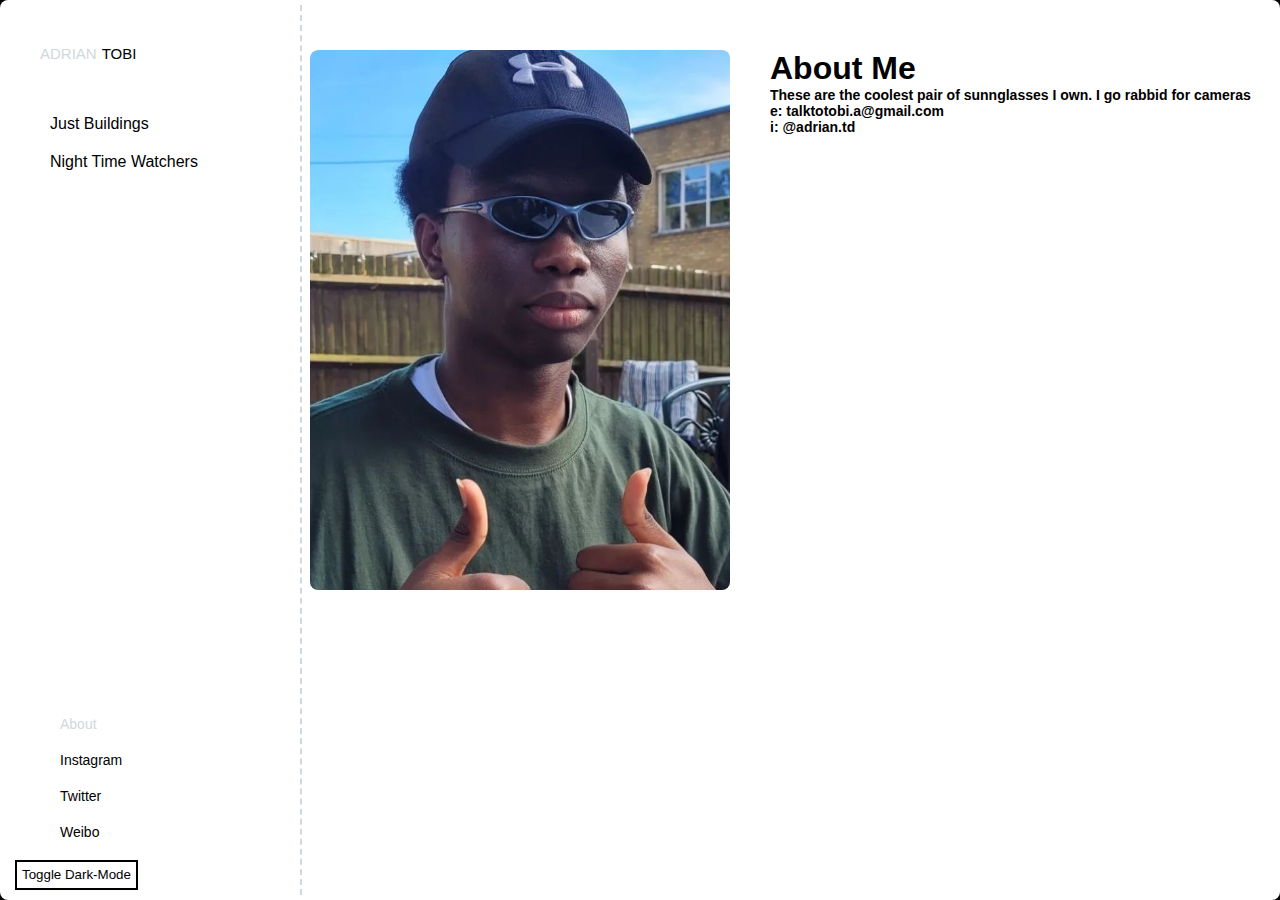
==== about.html @ 552e6fbd "Add files via upload" ====
<!DOCTYPE html>
<html>
    <head>
        <meta charset="utf-8">
        <meta http-equiv="X-UA-Compatible" content="IE=edge">
        <title></title>
        <meta name="description" content="">
        <meta name="viewport" content="width=device-width, initial-scale=1">
        <link rel="stylesheet" href="/css/base-styles.css">
        <link rel="icon" href="/images/adrianBrowserIcon.png">
        <script src="/js/dark-mode.js" async defer></script>
        <script src="/js/logo-anim.js" async defer></script>
        <script src="/js/toggles.js" async defer></script>
    </head>
    <body>        
        <div id="body-section">
            <div id="menu-section">
                <div id="logo" onclick="window.open('index.html', '_self')" onmouseover="changeToTd()" onmouseout="changeToTobi()">ADRIAN<div id="last-name">TOBI</div></div>
                <button id="btn-toggle">Toggle Dark-Mode</button>
                <div id="collections-section">
                  <a class="collection-option" href="collection1.html" onclick="mobileMenuGone()">Just Buildings</a>
                  <a class="collection-option" href="collection2.html" onclick="mobileMenuGone()">Night Time Watchers</a>
                </div>
                <div id="more-options-section">
                  <!--<a class="more-options-select" href="blog.html">Blog</a>-->
                  <a class="more-options-select active" href="about.html" onclick="mobileMenuGone()">About</a>
                  <a class="more-options-select" href="https://instagram.com/adrian.td" target="_blank" onclick="mobileMenuGone()">Instagram</a>
                  <a class="more-options-select" href="https://twitter.com/adriantdoav" target="_blank" onclick="mobileMenuGone()">Twitter</a>
                  <a class="more-options-select" href="https://weibo.com/u/7696376222?ssl_rnd=1660044172.0373" target="_blank" onclick="mobileMenuGone()">Weibo</a>
                </div>
            </div>
            <div id="mobile-menu-section">
              <div id="logo-mobile" onclick="window.open('index.html', '_self'); mobileMenuGone()">ADRIAN<div id="last-name">TOBI</div></div>
              <div id="mobile-menu-toggle" onclick="toggle('menu-section')">Menu</div>
            </div>
            <div id="content-section" onscroll="mobileMenuGone()" class="about-me">
              <img src="/images/adrianTobi.jpg" alt="Adrian Tobi" id="about-me-image" loading="lazy">
              <div id="about-me-info">
                <h1>About Me</h1>
                <h3>
                  <p>These are the coolest pair of sunnglasses I own. I go rabbid for cameras</p>
                  <p>e: talktotobi.a@gmail.com</p>
                  <p>i: @adrian.td</p>
                </h3>
              </div>
            </div>
        </div>
    </body>
</html>
---- css/base-styles.css ----
/*FONTS*/
@import url('https://fonts.cdnfonts.com/css/circular-std');
@import url('https://fonts.googleapis.com/css2?family=Source+Code+Pro:wght@200;300;500&display=swap');


body {
    --text-color: #fff;
    --body-color: #000;
    --bkg-color: #fff;
}
body.dark-theme {
    --text-color: #000;
    --body-color: #fff;
    --bkg-color: #000;
}

@media (prefers-color-scheme: dark) {
    /* defaults to dark theme */
    body {
        --text-color: #000;
        --body-color: #fff;
        --bkg-color: #000;
    }
    body.light-theme {
        --text-color: #fff;
        --body-color: #000;
        --bkg-color: #fff;
    }
}

* {
    color: var(--text-color);
    font-family: 'Circular Std', sans-serif;
    overflow: hidden;
    padding: 0;
    margin: 0;
    user-select: none;
    text-decoration: none;
}

body {
    background-color: var(--body-color);;
}

#body-section {
    height: 100vh;
    width: 100vw;
    background-color: var(--bkg-color);
    border-radius: 8px;
}

#content-section {
    background-color: transparent;
    display: flex;
    flex-wrap: wrap;
    overflow-x: hidden;
    overflow-y: scroll;
    border-radius: 8px;
    width: calc(100vw - 310px);
    margin-top: calc(55px - 100vh);
    height: calc(100vh - 60px);
    float: right;
}

#menu-section {
    background-color: transparent;
    display: flex;
    margin-top: 5px;
    width: 300px;
    height: calc(100vh - 10px);
    border-right: 2px dashed #CFD8DC;
}



#logo {
    background-color: transparent;
    display: flex;
    font-size: 15px;
    color: #CFD8DC;
    z-index: 1300;
    font-weight: 100;
    height: 15px;
    margin: 15px;
    margin-top: 40px;
    margin-left: 40px;
    cursor: pointer;
}

#last-name {
    background-color: transparent;
    color: var(--body-color);
    transition: all ease-in-out 0.3s;
    margin-left: 5px;
}

#btn-toggle {
    height: 30px;
    display: flex;
    position: fixed;
    align-self: end;
    margin-bottom: 5px;
    margin-left: 15px;
    cursor: pointer;
    color: var(--body-color);
    background-color: var(--bkg-color);
    border: 2px solid var(--body-color);
    padding: 5px;
}

ul {
    display: flex;
    background-color: transparent;
    flex-wrap: wrap;
}
  
li {
    display: flex;
    cursor: pointer;
    height: 40vh;
    background-color: transparent;
    flex-grow: 1;
    margin: 0 2vmin 2vmin 0;
}
  
li:last-child {
    flex-grow: 10;
}
  
img {
    max-height: 100%;
    min-width: 100%;
    background-color: transparent;
    object-fit: cover;
    vertical-align: bottom;
    border-radius: 8px;
}
  
  
@media (max-aspect-ratio: 1/1) {
    li {
      height: 30vh;
    }
}
  

@media (max-height: 480px) {
    li {
      height: 80vh;
    }
}

@media (max-aspect-ratio: 1/1) and (max-width: 480px) {
    ul {
      flex-direction: row;
    }
  
    li {
      height: auto;
      width: 100%;
    }
    img {
      width: 100%;
      max-height: 75vh;
      min-width: 0;
    }
}

#collections-section {
    background-color: transparent;
    display: flex;
    flex-wrap: wrap;
    flex-direction: column;
    position: absolute;
    margin-top: 100px;
    margin-left: 40px;
}

.collection-option {
    color: var(--body-color);
    padding: 10px;
    cursor: pointer;
}

.collection-option:hover {
    color: #CFD8DC;
}

#more-options-section {
    background-color: transparent;
    display: flex;
    flex-wrap: wrap;
    justify-content: flex-end;
    flex-direction: column;
    margin-bottom: 50px;
}

.more-options-select {
    color: var(--body-color);
    padding: 10px;
    font-size: 14px;
    cursor: pointer;
}

.more-options-select:hover {
    color: #CFD8DC;
}

.active {
    color: #CFD8DC;
}

#mobile-menu-section {
    background-color: var(--bkg-color);
    margin-top: -5px;
    border-radius: 8px;
    display: flex;
}

#mobile-menu-toggle {
    display: flex;
    color: var(--body-color);
    float: right;
    justify-content: flex-end;
    margin-top: 20px;
    margin-left: auto;
    margin-right: 40px;
}

#about-me-image {
    width: 100%;
    min-width: 0;
    max-width: 420px;
    height: 100%;
    min-height: 0px;
    max-height: 540px;
}

h1, p {
    color: var(--body-color);
    flex-wrap: wrap;
}

p {
    font-size: 14px;
}

#expanded-image {
    min-width: 0px;
    max-width: 100%;
    display: flex;
    margin: auto;
    cursor: pointer;
}

@media(max-width: 800px) {
    #menu-section {
        display: none;
    }

    #content-section {
        margin-top: 0px;
        width: calc(100vw - 40px);
        margin-right: 10px;
    }

    #logo-mobile {
        background-color: transparent;
        display: flex;
        font-size: 15px;
        color: #CFD8DC;
        font-weight: 100;
        height: 15px;
        margin: 15px;
        margin-top: 20px;
        margin-left: 40px;
        cursor: pointer;
    }

    #logo {
        display: none;
    }

    #menu-section {
        background-color: #a3a3a3;
        display: flex;
        flex-wrap: wrap;
        justify-content: center;
        width: 100vw;
        border: none;
        margin-top: 0px;
        height: 400px;
    }

    #collections-section {
        display: flex;
        align-items: center;
        margin-top: 50px;
        margin-left: 0px;
    }

    #more-options-section {
        margin-left: 0px;
        display: flex;
        margin-bottom: 100px;
        align-items: center;
    }

    .more-options-select, .collection-option, #btn-toggle  {
        font-size: 18px;
        color: #e2e2e2;
    }

    #btn-toggle {
        background-color: transparent;
        margin-left: 0px;
        margin-bottom: 70px;
        border: none;
    }

    .active {
        color: #fff;
    }

    ul {
        pointer-events: none;
    }

    #content-section {
        overflow-y: scroll;
    }

    #about-me-image {
        width: 420px;
    }

    #about-me-image {
        display: flex;
        text-align: center;
        margin-left: auto;
        margin-right: auto;
    }

    .about-me {
        display: flex;
        position: absolute;
        margin-left: 25px;
    }

    #expanded-image {
        display: none !important;
    }

    #gallery {
        display: flex !important;
    }
}

@media(min-width: 801px) {
    #menu-section {
        display: flex !important;
    }

    #mobile-menu-section {
        display: none;
    }

    #more-options-section {
        background-color: transparent;
        display: flex;
        flex-wrap: wrap;
        position: absolute;
        flex-direction: column;
        bottom: 0px;
        left: 50px
    }

    #about-me-info {
        margin-left: 40px;
    }
}

*::-webkit-scrollbar {
    width: 10px;               /* width of the entire scrollbar */
  }
  
*::-webkit-scrollbar-track {
    background: var(--bkg-color);        /* color of the tracking area */
}
  
*::-webkit-scrollbar-thumb {
    background-color: #CFD8DC;    /* color of the scroll thumb */
    border-radius: 25px;       /* roundness of the scroll thumb */
    border: 3px solid var(--bkg-color);  /* creates padding around scroll thumb */
}
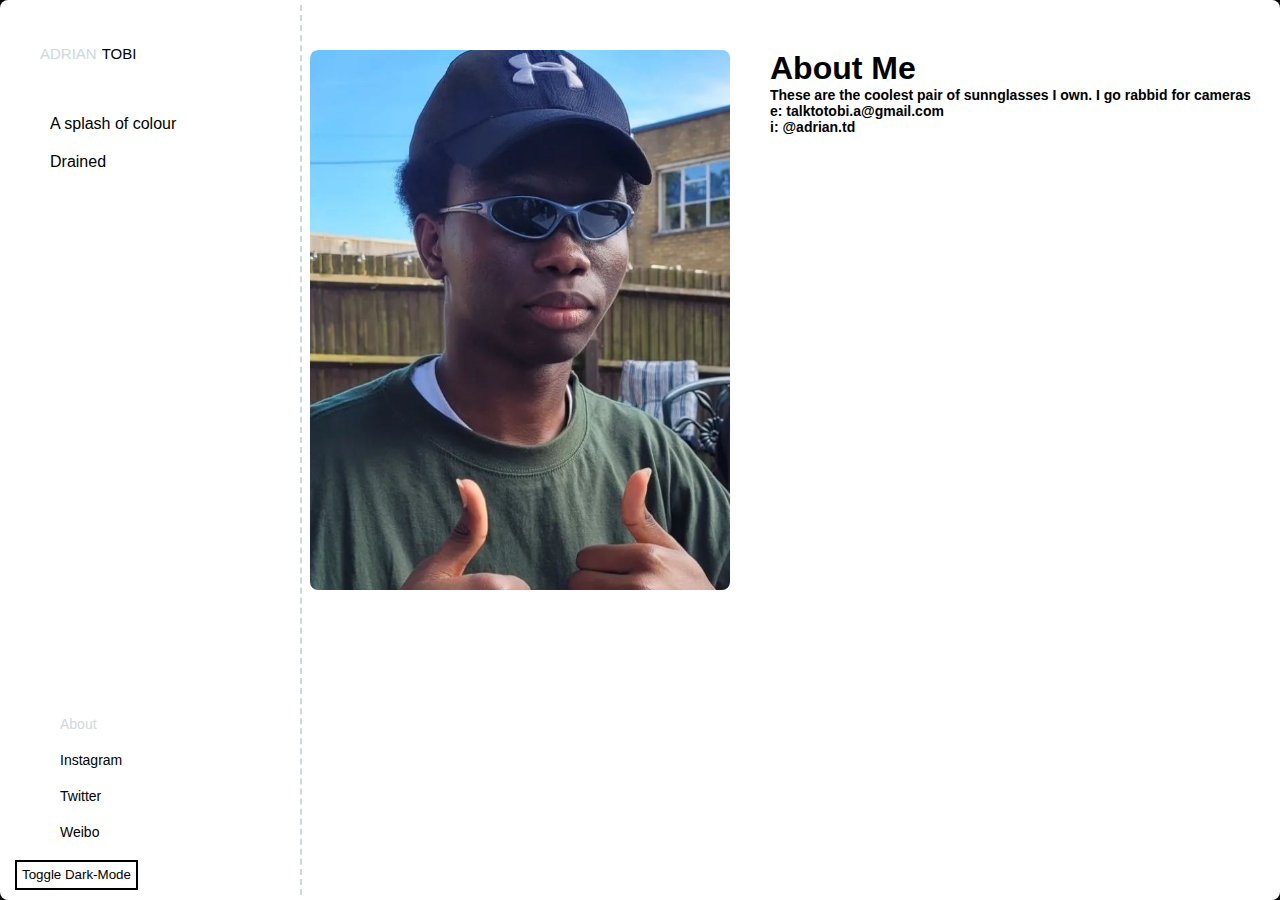
==== commit fdc98359: "Update about.html" ====
--- a/about.html
+++ b/about.html
@@ -3,7 +3,7 @@
     <head>
         <meta charset="utf-8">
         <meta http-equiv="X-UA-Compatible" content="IE=edge">
-        <title></title>
+        <title>About &#8212; Adrian Tobi</title>
         <meta name="description" content="">
         <meta name="viewport" content="width=device-width, initial-scale=1">
         <link rel="stylesheet" href="/css/base-styles.css">
@@ -18,8 +18,8 @@
                 <div id="logo" onclick="window.open('index.html', '_self')" onmouseover="changeToTd()" onmouseout="changeToTobi()">ADRIAN<div id="last-name">TOBI</div></div>
                 <button id="btn-toggle">Toggle Dark-Mode</button>
                 <div id="collections-section">
-                  <a class="collection-option" href="collection1.html" onclick="mobileMenuGone()">Just Buildings</a>
-                  <a class="collection-option" href="collection2.html" onclick="mobileMenuGone()">Night Time Watchers</a>
+                  <a class="collection-option" href="collection1.html" onclick="mobileMenuGone()">A splash of colour</a>
+                  <a class="collection-option" href="collection2.html" onclick="mobileMenuGone()">Drained</a>
                 </div>
                 <div id="more-options-section">
                   <!--<a class="more-options-select" href="blog.html">Blog</a>-->
@@ -46,4 +46,4 @@
             </div>
         </div>
     </body>
-</html>+</html>
